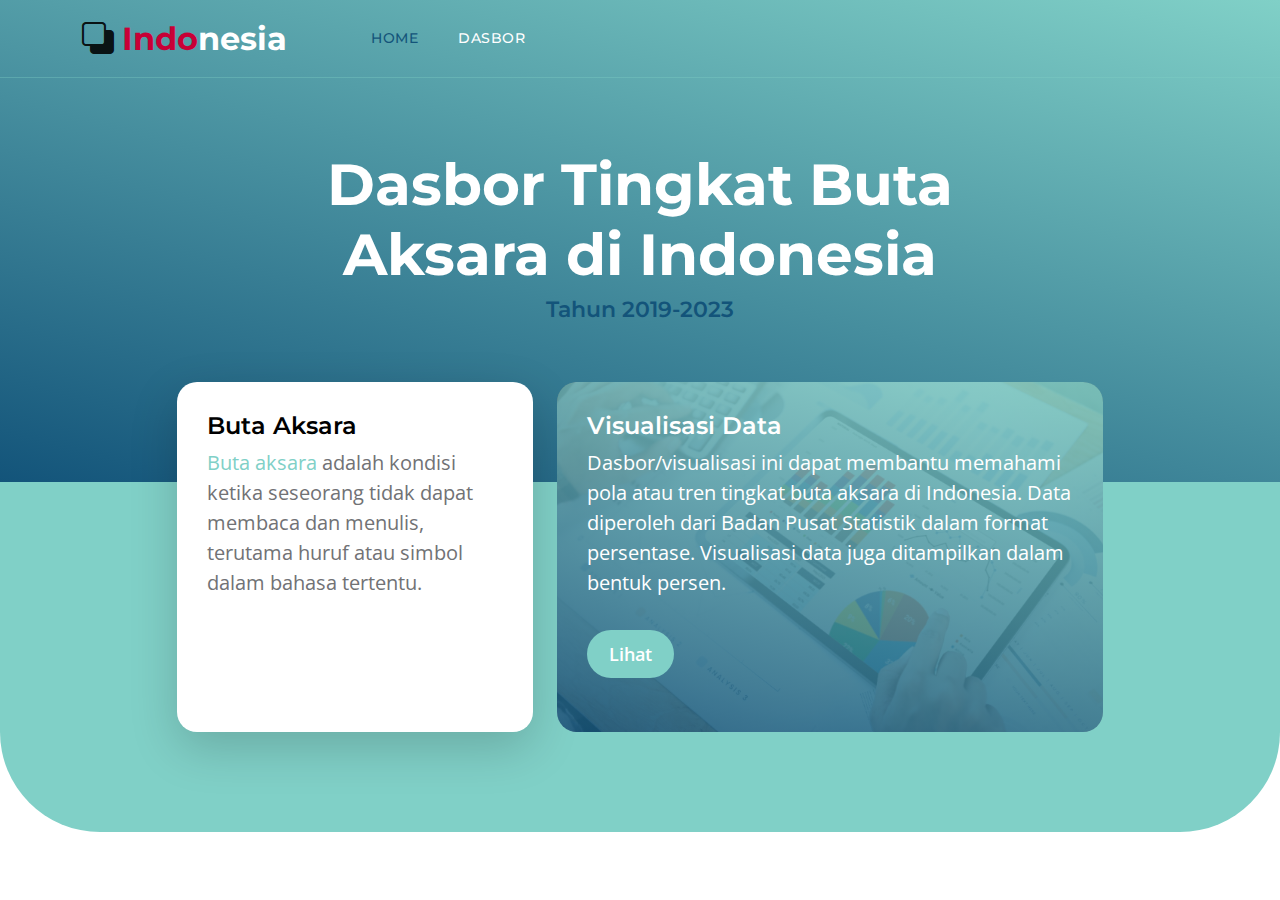
==== index.html @ b2d3dbe2 "first commit" ====
<!doctype html>
<html lang="en">
    <head>
        <meta charset="utf-8">
        <meta name="viewport" content="width=device-width, initial-scale=1">

        <meta name="description" content="">
        <meta name="author" content="">

        <title>Tingkat Buta Aksara di Indonesia</title>

        <!-- CSS FILES -->        
        <link rel="preconnect" href="https://fonts.googleapis.com">
        
        <link rel="preconnect" href="https://fonts.gstatic.com" crossorigin>

        <link href="https://fonts.googleapis.com/css2?family=Montserrat:wght@500;600;700&family=Open+Sans&display=swap" rel="stylesheet">
                        
        <link href="css/bootstrap.min.css" rel="stylesheet">

        <link href="css/bootstrap-icons.css" rel="stylesheet">

        <link href="css/templatemo-topic-listing.css" rel="stylesheet">      
        
<!--

TemplateMo 590 topic listing

https://templatemo.com/tm-590-topic-listing

-->
    </head>
    
    <body id="top">

        <main>

       <nav class="navbar navbar-expand-lg">
        <div class="container">
            <a class="navbar-brand">
                <i class="bi-back"></i>
                <span style="color: #C80036">Indo</span><span style="color: white">nesia</span>
            </a>

            

           
    
                    <div class="collapse navbar-collapse" id="navbarNav">
                        <ul class="navbar-nav ms-lg-5 me-lg-auto">
                            <li class="nav-item">
                                <a class="nav-link click-scroll" href="index.html">Home</a>
                            </li>

                            <li class="nav-item">
                                <a class="nav-link click-scroll" href="dasbor.html">Dasbor</a>
                            </li>
    
                           
                        
                    </div>
                </div>
            </nav> 
            

            <section class="hero-section d-flex justify-content-center align-items-center" id="section_1">
                <div class="container">
                    <div class="row">

                        <div class="col-lg-8 col-12 mx-auto">
                            <h1 class="text-white text-center">Dasbor Tingkat Buta Aksara di Indonesia</h1>

                            <h6 class="text-center">Tahun 2019-2023</h6>

                        </div>

                    </div>
                </div>
            </section>


            <section class="featured-section">
                <div class="container">
                    <div class="row justify-content-center">

                        <div class="col-lg-4 col-12 mb-4 mb-lg-0">
                            <div class="custom-block bg-white shadow-lg">
                                    <div class="d-flex">
                                        <div>
                                            <h5 class="mb-2">Buta Aksara</h5>

                                            <p class="mb-0 "><span style="color : #80d0c7">Buta aksara</span> adalah kondisi ketika seseorang tidak dapat membaca dan menulis, terutama huruf atau simbol dalam bahasa tertentu.</p>
                                        </div>

                                
                                    </div>

                                   
                                </a>
                            </div>
                        </div>

                        <div class="col-lg-6 col-12">
                            <div class="custom-block custom-block-overlay">
                                <div class="d-flex flex-column h-100">
                                  <img src="images/businesswoman-using-tablet-analysis.jpg" class="custom-block-image img-fluid" alt="">

                                    <div class="custom-block-overlay-text d-flex">
                                        <div>
                                            <h5 class="text-white mb-2">Visualisasi Data</h5>

                                            <p class="text-white">Dasbor/visualisasi ini dapat membantu memahami pola atau tren tingkat buta aksara di Indonesia. Data diperoleh dari Badan Pusat Statistik dalam format persentase. Visualisasi data juga ditampilkan dalam bentuk persen.</p>
                                    
                                            <a href="dasbor.html" class="btn custom-btn mt-2 mt-lg-3">Lihat</a>

                                            

                                        </div>

                                        
                                    </div>

                                    <div class="section-overlay"></div>
                                </div>
                            </div>
                        </div>

                    </div>
                </div>
            </section>

        </main>
    

        <!-- JAVASCRIPT FILES -->
        <script src="js/jquery.min.js"></script>
        <script src="js/bootstrap.bundle.min.js"></script>
        <script src="js/jquery.sticky.js"></script>
        <script src="js/click-scroll.js"></script>
        <script src="js/custom.js"></script>

    </body>
</html>
---- css/templatemo-topic-listing.css ----
/*

TemplateMo 590 topic listing

https://templatemo.com/tm-590-topic-listing

*/

/*---------------------------------------
  CUSTOM PROPERTIES ( VARIABLES )             
-----------------------------------------*/
:root {
  --white-color:                  #ffffff;
  --primary-color:                #13547a;
  --secondary-color:              #80d0c7;
  --section-bg-color:             #f0f8ff;
  --custom-btn-bg-color:          #80d0c7;
  --custom-btn-bg-hover-color:    #13547a;
  --dark-color:                   #000000;
  --p-color:                      #717275;
  --border-color:                 #7fffd4;
  --link-hover-color:             #13547a;

  --body-font-family:             'Open Sans', sans-serif;
  --title-font-family:            'Montserrat', sans-serif;

  --h1-font-size:                 58px;
  --h2-font-size:                 46px;
  --h3-font-size:                 32px;
  --h4-font-size:                 28px;
  --h5-font-size:                 24px;
  --h6-font-size:                 22px;
  --p-font-size:                  20px;
  --menu-font-size:               14px;
  --btn-font-size:                18px;
  --copyright-font-size:          16px;

  --border-radius-large:          100px;
  --border-radius-medium:         20px;
  --border-radius-small:          10px;

  --font-weight-normal:           400;
  --font-weight-medium:           500;
  --font-weight-semibold:         600;
  --font-weight-bold:             700;
}

body {
  background-color: var(--white-color);
  font-family: var(--body-font-family); 
}


/*---------------------------------------
  TYPOGRAPHY               
-----------------------------------------*/

h2,
h3,
h4,
h5,
h6 {
  color: var(--dark-color);
}

h1,
h2,
h3,
h4,
h5,
h6 {
  font-family: var(--title-font-family); 
  font-weight: var(--font-weight-semibold);
}

h1 {
  font-size: var(--h1-font-size);
  font-weight: var(--font-weight-bold);
}

h2 {
  font-size: var(--h2-font-size);
  font-weight: var(--font-weight-bold);
}

h3 {
  font-size: var(--h3-font-size);
}

h4 {
  font-size: var(--h4-font-size);
}

h5 {
  font-size: var(--h5-font-size);
}

h6 {
  color: var(--primary-color);
  font-size: var(--h6-font-size);
}

p {
  color: var(--p-color);
  font-size: var(--p-font-size);
  font-weight: var(--font-weight-normal);
}

ul li {
  color: var(--p-color);
  font-size: var(--p-font-size);
  font-weight: var(--font-weight-normal);
}

a, 
button {
  touch-action: manipulation;
  transition: all 0.3s;
}

a {
  display: inline-block;
  color: var(--primary-color);
  text-decoration: none;
}

a:hover {
  color: var(--link-hover-color);
}

b,
strong {
  font-weight: var(--font-weight-bold);
}


/*---------------------------------------
  SECTION               
-----------------------------------------*/
.section-padding {
  padding-top: 100px;
  padding-bottom: 100px;
}

.section-bg {
  background-color: var(--section-bg-color);
}

.section-overlay {
  background-image: linear-gradient(15deg, #13547a 0%, #80d0c7 100%);
  position: absolute;
  top: 0;
  left: 0;
  pointer-events: none;
  width: 100%;
  height: 100%;
  opacity: 0.85;
}

.section-overlay + .container {
  position: relative;
}

.tab-content {
  background-color: var(--white-color);
  border-radius: var(--border-radius-medium);
}

.nav-tabs {
  border-bottom: 1px solid #ecf3f2;
  margin-bottom: 40px;
  justify-content: center;
}

.nav-tabs .nav-link {
  border-radius: 0;
  border-top: 0;
  border-right: 0;
  border-left: 0;
  color: var(--p-color);
  font-family: var(--title-font-family);
  font-size: var(--btn-font-size);
  font-weight: var(--font-weight-medium);
  padding: 15px 25px;
  transition: all 0.3s;
}

.nav-tabs .nav-link:first-child {
  margin-right: 20px;
}

.nav-tabs .nav-item.show .nav-link, 
.nav-tabs .nav-link.active,
.nav-tabs .nav-link:focus, 
.nav-tabs .nav-link:hover {
  border-bottom-color: var(--primary-color);
  color: var(--primary-color);
}


/*---------------------------------------
  CUSTOM ICON COLOR               
-----------------------------------------*/
.custom-icon {
  color: var(--secondary-color);
}


/*---------------------------------------
  CUSTOM BUTTON               
-----------------------------------------*/
.custom-btn {
  background: var(--custom-btn-bg-color);
  border: 2px solid transparent;
  border-radius: var(--border-radius-large);
  color: var(--white-color);
  font-size: var(--btn-font-size);
  font-weight: var(--font-weight-semibold);
  line-height: normal;
  transition: all 0.3s;
  padding: 10px 20px;
}

.custom-btn:hover {
  background: var(--custom-btn-bg-hover-color);
  color: var(--white-color);
}

.custom-border-btn {
  background: transparent;
  border: 2px solid var(--custom-btn-bg-color);
  color: var(--custom-btn-bg-color);
}

.custom-border-btn:hover {
  background: var(--custom-btn-bg-color);
  border-color: transparent;
  color: var(--white-color);
}

.custom-btn-bg-white {
  border-color: var(--white-color);
  color: var(--white-color);
}


/*---------------------------------------
  SITE HEADER              
-----------------------------------------*/
.site-header {
  background-image: linear-gradient(15deg, #13547a 0%, #80d0c7 100%);
  padding-top: 150px;
  padding-bottom: 80px;
}

.site-header .container {
  height: 100%;
}

.breadcrumb-item+.breadcrumb-item::before,
.breadcrumb-item a:hover,
.breadcrumb-item.active {
  color: var(--white-color);
}

.site-header .custom-icon {
  color: var(--white-color);
  font-size: var(--h4-font-size);
}

.site-header .custom-icon:hover {
  color: var(--secondary-color);
}


/*---------------------------------------
  NAVIGATION              
-----------------------------------------*/
.sticky-wrapper {
  position: absolute;
  top: 0;
  right: 0;
  left: 0;
}

.sticky-wrapper.is-sticky .navbar {
  background-color: var(--secondary-color);
}

.navbar {
  background: transparent;
  border-bottom: 1px solid rgba(128, 208, 199, 0.35);
  z-index: 9;
}

.navbar-brand,
.navbar-brand:hover {
  font-size: var(--h3-font-size);
  font-weight: var(--font-weight-bold);
  display: block;
}

.navbar-brand span {
  font-family: var(--title-font-family);
}

.navbar-expand-lg .navbar-nav .nav-link {
  border-radius: var(--border-radius-large);
  margin: 10px;
  padding: 10px;
}

.navbar-nav .nav-link {
  display: inline-block;
  color: var(--white-color);
  font-family: var(--title-font-family); 
  font-size: var(--menu-font-size);
  font-weight: var(--font-weight-medium);
  text-transform: uppercase;
  letter-spacing: 0.5px;
  position: relative;
  padding-top: 15px;
  padding-bottom: 15px;
}

.navbar-nav .nav-link.active, 
.navbar-nav .nav-link:hover {
  color: var(--primary-color);
}

.navbar .dropdown-menu {
  background: var(--white-color);
  box-shadow: 0 1rem 3rem rgba(0,0,0,.175);
  border: 0;
  display: inherit;
  opacity: 0;
  min-width: 9rem;
  margin-top: 20px;
  padding: 13px 0 10px 0;
  transition: all 0.3s;
  pointer-events: none;
}

.navbar .dropdown-menu::before {
  content: "";
  width: 0;
  height: 0;
  border-left: 20px solid transparent;
  border-right: 20px solid transparent;
  border-bottom: 15px solid var(--white-color);
  position: absolute;
  top: -10px;
  left: 10px;
}

.navbar .dropdown-item {
  display: inline-block;
  color: var(--p-bg-color);
  font-family: var(--title-font-family); 
  font-size: var(--menu-font-size);
  font-weight: var(--font-weight-medium);
  text-transform: uppercase;
  letter-spacing: 0.5px;
  position: relative;
}

.navbar .dropdown-item.active, 
.navbar .dropdown-item:active,
.navbar .dropdown-item:focus, 
.navbar .dropdown-item:hover {
  background: transparent;
  color: var(--primary-color);
}

.navbar .dropdown-toggle::after {
  content: "\f282";
  display: inline-block;
  font-family: bootstrap-icons !important;
  font-size: var(--copyright-font-size);
  font-style: normal;
  font-weight: normal !important;
  font-variant: normal;
  text-transform: none;
  line-height: 1;
  vertical-align: -.125em;
  -webkit-font-smoothing: antialiased;
  -moz-osx-font-smoothing: grayscale;
  position: relative;
  left: 2px;
  border: 0;
}

@media screen and (min-width: 992px) {
  .navbar .dropdown:hover .dropdown-menu {
    opacity: 1;
    margin-top: 0;
    pointer-events: auto;
  }
}

.navbar-icon {
  background: var(--white-color);
  border-radius: var(--border-radius-large);
  display: inline-block;
  font-size: var(--h5-font-size);
  width: 40px;
  height: 40px;
  line-height: 40px;
  text-align: center;
  transition: all 0.3s ease;
}

.navbar-icon:hover {
  background: var(--primary-color);
  color: var(--white-color);
}

.navbar-toggler {
  border: 0;
  padding: 0;
  cursor: pointer;
  margin: 0;
  width: 30px;
  height: 35px;
  outline: none;
}

.navbar-toggler:focus {
  outline: none;
  box-shadow: none;
}

.navbar-toggler[aria-expanded="true"] .navbar-toggler-icon {
  background: transparent;
}

.navbar-toggler[aria-expanded="true"] .navbar-toggler-icon:before,
.navbar-toggler[aria-expanded="true"] .navbar-toggler-icon:after {
  transition: top 300ms 50ms ease, -webkit-transform 300ms 350ms ease;
  transition: top 300ms 50ms ease, transform 300ms 350ms ease;
  transition: top 300ms 50ms ease, transform 300ms 350ms ease, -webkit-transform 300ms 350ms ease;
  top: 0;
}

.navbar-toggler[aria-expanded="true"] .navbar-toggler-icon:before {
  transform: rotate(45deg);
}

.navbar-toggler[aria-expanded="true"] .navbar-toggler-icon:after {
  transform: rotate(-45deg);
}

.navbar-toggler .navbar-toggler-icon {
  background: var(--white-color);
  transition: background 10ms 300ms ease;
  display: block;
  width: 30px;
  height: 2px;
  position: relative;
}

.navbar-toggler .navbar-toggler-icon:before,
.navbar-toggler .navbar-toggler-icon:after {
  transition: top 300ms 350ms ease, -webkit-transform 300ms 50ms ease;
  transition: top 300ms 350ms ease, transform 300ms 50ms ease;
  transition: top 300ms 350ms ease, transform 300ms 50ms ease, -webkit-transform 300ms 50ms ease;
  position: absolute;
  right: 0;
  left: 0;
  background: var(--white-color);
  width: 30px;
  height: 2px;
  content: '';
}

.navbar-toggler .navbar-toggler-icon::before {
  top: -8px;
}

.navbar-toggler .navbar-toggler-icon::after {
  top: 8px;
}


/*---------------------------------------
  HERO        
-----------------------------------------*/
.hero-section {
  background-image: linear-gradient(15deg, #13547a 0%, #80d0c7 100%);
  position: relative;
  overflow: hidden;
  padding-top: 150px;
  padding-bottom: 150px;
}

.hero-section .input-group {
  background-color: var(--white-color);
  border-radius: var(--border-radius-large);
  padding: 10px 15px;
}

.hero-section .input-group-text {
  background-color: transparent;
  border: 0;
}

.hero-section input[type="search"] {
  border: 0;
  box-shadow: none;
  margin-bottom: 0;
  padding-left: 0;
}

.hero-section button[type="submit"] {
  background-color: var(--primary-color);
  border: 0;
  border-radius: var(--border-radius-large) !important;
  color: var(--white-color);
  max-width: 150px;
}


/*---------------------------------------
  TOPICS              
-----------------------------------------*/
.featured-section {
  background-color: var(--secondary-color);
  border-radius: 0 0 100px 100px;
  padding-bottom: 100px;
}

.featured-section .row {
  position: relative;
  bottom: 100px;
  margin-bottom: -100px;
}

.custom-block {
  border-radius: var(--border-radius-medium);
  position: relative;
  overflow: hidden;
  padding: 30px;
  transition: all 0.3s ease;
  height: 100%;
}

.custom-block:hover {
  background-color: var(--secondary-color);
  transform: translateY(-3px);
}

.custom-block > a {
  width: 100%;
}

.custom-block-image {
  display: block;
  width: 100%;
  height: 200px;
  object-fit: cover;
  margin-top: 35px;
}

.custom-block .rounded-pill {
  border-radius: 5px !important;
  display: flex;
  justify-content: center;
  text-align: center;
  width: 30px;
  height: 30px;
  line-height: 20px;
}

.custom-block-overlay {
  height: 100%;
  min-height: 350px;
  padding: 0;
}

.custom-block-overlay > a {
  height: 100%;
}

.custom-block-overlay .custom-block-image {
  border-radius: var(--border-radius-medium);
  display: block;
  height: 100%;
  margin-top: 0;
}

.custom-block-overlay-text {
  position: absolute;
  z-index: 2;
  top: 0;
  right: 0;
  left: 0;
  padding: 30px;
}

.social-share {
  position: absolute;
  bottom: 0;
  right: 0;
  left: 0;
  z-index: 2;
  padding: 20px 35px;
}

.social-share .bi-bookmark {
  color: var(--white-color);
  font-size: var(--h5-font-size);
}

.social-share .bi-bookmark:hover {
  color: var(--secondary-color);
}

.bg-design {
  background-color: #00B0FF;
}

.bg-graphic {
  background-color: #00BFA6;
}

.bg-advertising {
  background-color: #F50057;
}

.bg-finance {
  background-color: #536DFE;
}

.bg-music {
  background-color: #F9A826;
}

.bg-education {
  background-color: #00BFA6;
}


/*---------------------------------------
  TOPICS               
-----------------------------------------*/
.topics-detail-block {
  border-radius: var(--border-radius-medium);
  position: relative;
  overflow: hidden;
}

.topics-detail-block-image {
  display: block;
  border-radius: var(--border-radius-medium);
}

blockquote {
  background-color: var(--section-bg-color);
  border-radius: var(--border-radius-small);
  font-family: var(--title-font-family);
  font-size: var(--h4-font-size);
  font-weight: var(--font-weight-bold);
  display: inline-block;
  text-align: center;
  margin: 30px;
  padding: 40px;
}

.topics-listing-page .site-header {
  padding-bottom: 65px;
}

.custom-block-topics-listing-info {
  margin: 30px 20px 20px 30px;
}

.custom-block-topics-listing {
  height: inherit;
}

.custom-block-topics-listing .custom-block-image {
  width: 200px;
}


/*---------------------------------------
  PAGINATION              
-----------------------------------------*/
.pagination {
  margin-top: 40px;
}

.page-link {
  border: 0;
  border-radius: var(--border-radius-small);
  color: var(--p-color);
  font-family: var(--title-font-family);
  margin: 0 5px;
  padding: 10px 20px;
}

.page-link:hover,
.page-item:first-child .page-link:hover,
.page-item:last-child .page-link:hover {
  background-color: var(--secondary-color);
  color: var(--white-color);
}

.page-item:first-child .page-link {
  margin-right: 10px;
}

.page-item:first-child .page-link,
.page-item:last-child .page-link {
  background-color: var(--section-bg-color);
  border-radius: var(--border-radius-small);
}

.active>.page-link, .page-link.active {
  background-color: var(--secondary-color);
  border-color: var(--secondary-color);
}


/*---------------------------------------
  TIMELINE              
-----------------------------------------*/
.timeline-section {
  background-image: url('../images/colleagues-working-cozy-office-medium-shot.jpg');
  background-repeat: no-repeat;
  background-position: center;
  background-size: cover;
  position: relative;
}

.timeline-container .vertical-scrollable-timeline {
  list-style-type: none;
  position: relative;
  padding-left: 0;
}

.timeline-container .vertical-scrollable-timeline .list-progress {
  width: 8px;
  height: 87%;
  background-color: var(--primary-color);
  position: absolute;
  left: 52px;
  top: 0;
  overflow: hidden;
}

.timeline-container .vertical-scrollable-timeline .list-progress .inner {
  position: absolute;
  right: 0;
  bottom: 0;
  height: 100%;
  background-color: var(--secondary-color);
  width: 100%;
}

.timeline-container .vertical-scrollable-timeline li {
  position: relative;
  padding: 20px 0px 65px 145px;
}

.timeline-container .vertical-scrollable-timeline li:last-child {
  padding-bottom: 0;
}

.timeline-container .vertical-scrollable-timeline li p {
  line-height: 40px;
}

.timeline-container .vertical-scrollable-timeline li p:last-child {
  margin-bottom: 0;
}

.timeline-container .vertical-scrollable-timeline li .icon-holder {
  position: absolute;
  left: 0;
  top: 0;
  width: 104px;
  height: 104px;
  display: flex;
  justify-content: center;
  align-items: center;
  background-color: var(--secondary-color);
  border-radius: 50%;
  z-index: 1;
  transition: 0.4s all;
}

.timeline-container .vertical-scrollable-timeline li .icon-holder::before {
  content: "";
  width: 80px;
  height: 80px;
  border: 4px solid #fff;
  position: absolute;
  background-color: var(--secondary-color);
  border-radius: 50%;
  z-index: -1;
  transition: 0.4s all;
}

.timeline-container .vertical-scrollable-timeline li .icon-holder i {
  font-size: 25px;
  color: var(--white-color);
}

.timeline-container .vertical-scrollable-timeline li::before {
  content: "";
  position: absolute;
  height: 100%;
  width: 8px;
  background-color: transparent;
  left: 52px;
  z-index: 0;
}

.timeline-container .vertical-scrollable-timeline li.active .icon-holder {
  background-color: var(--primary-color);
}

.timeline-container .vertical-scrollable-timeline li.active .icon-holder::before {
  background-color: var(--primary-color);
}


/*---------------------------------------
  FAQs              
-----------------------------------------*/
.faq-section .accordion-item {
  border: 0;
}

.faq-section .accordion-button {
  font-size: var(--h6-font-size);
  font-weight: var(--font-weight-semibold);
}

.faq-section .accordion-item:first-of-type .accordion-button {
  border-radius: var(--border-radius-large);
}

.faq-section .accordion-button:not(.collapsed) {
  border-radius: var(--border-radius-large);
  box-shadow: none;
  color: var(--primary-color);
}

.faq-section .accordion-body {
  color: var(--p-color);
  font-size: var(--btn-font-size);
  line-height: 40px;
}

/*---------------------------------------
  NEWSLETTER               
-----------------------------------------*/
.newsletter-image {
  border-radius: var(--border-radius-medium);
}


/*---------------------------------------
  CONTACT               
-----------------------------------------*/
.google-map {
  border-radius: var(--border-radius-medium);
}

.contact-form .form-floating>textarea {
  border-radius: var(--border-radius-medium);
  height: 150px;
}


/*---------------------------------------
  SUBSCRIBE FORM               
-----------------------------------------*/
.subscribe-form-wrap {
  padding: 50px;
}

.subscribe-form {
  width: 95%;
}


/*---------------------------------------
  CUSTOM FORM               
-----------------------------------------*/
.custom-form .form-control {
  border-radius: var(--border-radius-large);
  color: var(--p-color);
  margin-bottom: 24px;
  padding-top: 13px;
  padding-bottom: 13px;
  padding-left: 20px;
  outline: none;
}

.form-floating>label {
  padding-left: 20px;
}

.custom-form button[type="submit"] {
  background: var(--custom-btn-bg-color);
  border: none;
  border-radius: var(--border-radius-large);
  color: var(--white-color);
  font-family: var(--title-font-family);
  font-size: var(--p-font-size);
  font-weight: var(--font-weight-semibold);
  transition: all 0.3s;
  margin-bottom: 0;
}

.custom-form button[type="submit"]:hover,
.custom-form button[type="submit"]:focus {
  background: var(--custom-btn-bg-hover-color);
  border-color: transparent;
}


/*---------------------------------------
  SITE FOOTER              
-----------------------------------------*/
.site-footer {
  border-bottom: 10px solid var(--secondary-color);
  position: relative;
}

.site-footer::after {
  content: "";
  position: absolute;
  bottom: 0;
  right: 0;
  width: 0;
  height: 0;
  border-style: solid;
  border-width: 0 0 200px 200px;
  border-color: transparent transparent var(--secondary-color) transparent;
  pointer-events: none;
}

.site-footer-title {
  color: var(--primary-color); 
}

.site-footer .dropdown-menu {
  padding: 0;
}

.site-footer .dropdown-item {
  color: var(--p-color);
  font-size: var(--menu-font-size);
  font-weight: var(--font-weight-medium);
  padding: 4px 18px;
}

.site-footer .dropdown-item:hover {
  background-color: transparent;
  color: var(--primary-color);
}

.site-footer .dropdown-menu li:first-child .dropdown-item {
  padding-top: 10px;
}

.site-footer .dropdown-menu li:last-child .dropdown-item {
  padding-bottom: 12px;
}

.site-footer .dropdown-toggle {
  background-color: var(--secondary-color);
  border-color: var(--white-color);
}

.site-footer .dropdown-toggle:hover {
  background-color: var(--primary-color);
  border-color: transparent;
}

.site-footer-links {
  padding-left: 0;
}

.site-footer-link-item {
  display: block;
  list-style: none;
  line-height: normal;
}

.site-footer-link {
  color: var(--secondary-color);
  font-size: var(--copyright-font-size);
  font-weight: var(--font-weight-medium);
  line-height: normal;
}

.copyright-text {
  font-size: var(--copyright-font-size);
}


/*---------------------------------------
  SOCIAL ICON               
-----------------------------------------*/
.social-icon {
  margin: 0;
  padding: 0;
}

.social-icon-item {
  list-style: none;
  display: inline-block;
  vertical-align: top;
}

.social-icon-link {
  background: var(--secondary-color);
  border-radius: var(--border-radius-large);
  color: var(--white-color);
  font-size: var(--copyright-font-size);
  display: block;
  margin-right: 10px;
  text-align: center;
  width: 35px;
  height: 35px;
  line-height: 36px;
  transition: background 0.2s, color 0.2s;
}

.social-icon-link:hover {
  background: var(--primary-color);
  color: var(--white-color);
}


/*---------------------------------------
  RESPONSIVE STYLES               
-----------------------------------------*/
@media screen and (max-width: 991px) {
  h1 {
    font-size: 48px;
  }

  h2 {
    font-size: 36px;
  }

  h3 {
    font-size: 32px;
  }

  h4 {
    font-size: 28px;
  }

  h5 {
    font-size: 20px;
  }

  h6 {
    font-size: 18px;
  }

  .section-padding {
    padding-top: 50px;
    padding-bottom: 50px;
  }
  
  .navbar {
    background-color: var(--secondary-color);
  }

  .navbar-nav .dropdown-menu {
    position: relative;
    left: 10px;
    opacity: 1;
    pointer-events: auto;
    max-width: 155px;
    margin-top: 10px;
    margin-bottom: 15px;
  }

  .navbar-expand-lg .navbar-nav {
    padding-bottom: 20px;
  }

  .navbar-expand-lg .navbar-nav .nav-link {
    padding: 0;
  }

  .nav-tabs .nav-link:first-child {
    margin-right: 5px;
  }

  .nav-tabs .nav-link {
    font-size: var(--copyright-font-size);
    padding: 10px;
  }

  .featured-section {
    border-radius: 0 0 80px 80px;
    padding-bottom: 50px;
  }

  .custom-block-topics-listing .custom-block-image {
    width: auto;
  }

  .custom-block-topics-listing > .d-flex,
  .custom-block-topics-listing-info,
  .custom-block-topics-listing a {
    flex-direction: column;
  }

  .timeline-container .vertical-scrollable-timeline .list-progress {
    height: 75%;
  }

  .timeline-container .vertical-scrollable-timeline li {
    padding-left: 135px;
  }

  .subscribe-form-wrap {
    padding-top: 30px;
    padding-bottom: 0;
  }
}

@media screen and (max-width: 480px) {
  h1 {
    font-size: 36px;
  }

  h2 {
    font-size: 28px;
  }

  h3 {
    font-size: 26px;
  }

  h4 {
    font-size: 22px;
  }

  h5 {
    font-size: 20px;
  }
}
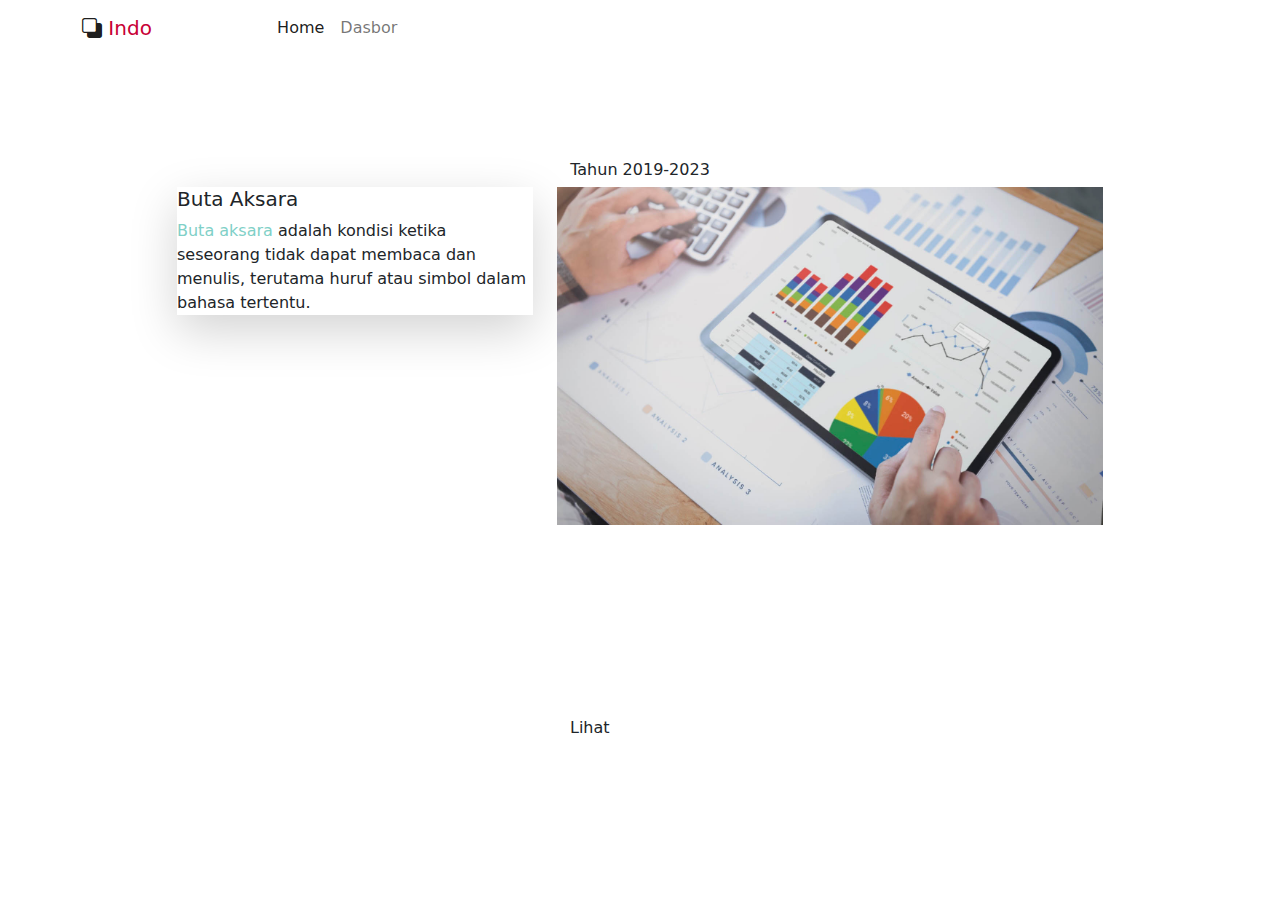
==== commit 76f91c6e: "Add files via upload" ====
--- a/index.html
+++ b/index.html
@@ -1,143 +1,132 @@
-<!doctype html>
-<html lang="en">
-    <head>
-        <meta charset="utf-8">
-        <meta name="viewport" content="width=device-width, initial-scale=1">
-
-        <meta name="description" content="">
-        <meta name="author" content="">
-
-        <title>Tingkat Buta Aksara di Indonesia</title>
-
-        <!-- CSS FILES -->        
-        <link rel="preconnect" href="https://fonts.googleapis.com">
-        
-        <link rel="preconnect" href="https://fonts.gstatic.com" crossorigin>
-
-        <link href="https://fonts.googleapis.com/css2?family=Montserrat:wght@500;600;700&family=Open+Sans&display=swap" rel="stylesheet">
-                        
-        <link href="css/bootstrap.min.css" rel="stylesheet">
-
-        <link href="css/bootstrap-icons.css" rel="stylesheet">
-
-        <link href="css/templatemo-topic-listing.css" rel="stylesheet">      
-        
-<!--
-
-TemplateMo 590 topic listing
-
-https://templatemo.com/tm-590-topic-listing
-
--->
-    </head>
-    
-    <body id="top">
-
-        <main>
-
-       <nav class="navbar navbar-expand-lg">
-        <div class="container">
-            <a class="navbar-brand">
-                <i class="bi-back"></i>
-                <span style="color: #C80036">Indo</span><span style="color: white">nesia</span>
-            </a>
-
-            
-
-           
-    
-                    <div class="collapse navbar-collapse" id="navbarNav">
-                        <ul class="navbar-nav ms-lg-5 me-lg-auto">
-                            <li class="nav-item">
-                                <a class="nav-link click-scroll" href="index.html">Home</a>
-                            </li>
-
-                            <li class="nav-item">
-                                <a class="nav-link click-scroll" href="dasbor.html">Dasbor</a>
-                            </li>
-    
-                           
-                        
-                    </div>
-                </div>
-            </nav> 
-            
-
-            <section class="hero-section d-flex justify-content-center align-items-center" id="section_1">
-                <div class="container">
-                    <div class="row">
-
-                        <div class="col-lg-8 col-12 mx-auto">
-                            <h1 class="text-white text-center">Dasbor Tingkat Buta Aksara di Indonesia</h1>
-
-                            <h6 class="text-center">Tahun 2019-2023</h6>
-
-                        </div>
-
-                    </div>
-                </div>
-            </section>
-
-
-            <section class="featured-section">
-                <div class="container">
-                    <div class="row justify-content-center">
-
-                        <div class="col-lg-4 col-12 mb-4 mb-lg-0">
-                            <div class="custom-block bg-white shadow-lg">
-                                    <div class="d-flex">
-                                        <div>
-                                            <h5 class="mb-2">Buta Aksara</h5>
-
-                                            <p class="mb-0 "><span style="color : #80d0c7">Buta aksara</span> adalah kondisi ketika seseorang tidak dapat membaca dan menulis, terutama huruf atau simbol dalam bahasa tertentu.</p>
-                                        </div>
-
-                                
-                                    </div>
-
-                                   
-                                </a>
-                            </div>
-                        </div>
-
-                        <div class="col-lg-6 col-12">
-                            <div class="custom-block custom-block-overlay">
-                                <div class="d-flex flex-column h-100">
-                                  <img src="images/businesswoman-using-tablet-analysis.jpg" class="custom-block-image img-fluid" alt="">
-
-                                    <div class="custom-block-overlay-text d-flex">
-                                        <div>
-                                            <h5 class="text-white mb-2">Visualisasi Data</h5>
-
-                                            <p class="text-white">Dasbor/visualisasi ini dapat membantu memahami pola atau tren tingkat buta aksara di Indonesia. Data diperoleh dari Badan Pusat Statistik dalam format persentase. Visualisasi data juga ditampilkan dalam bentuk persen.</p>
-                                    
-                                            <a href="dasbor.html" class="btn custom-btn mt-2 mt-lg-3">Lihat</a>
-
-                                            
-
-                                        </div>
-
-                                        
-                                    </div>
-
-                                    <div class="section-overlay"></div>
-                                </div>
-                            </div>
-                        </div>
-
-                    </div>
-                </div>
-            </section>
-
-        </main>
-    
-
-        <!-- JAVASCRIPT FILES -->
-        <script src="js/jquery.min.js"></script>
-        <script src="js/bootstrap.bundle.min.js"></script>
-        <script src="js/jquery.sticky.js"></script>
-        <script src="js/click-scroll.js"></script>
-        <script src="js/custom.js"></script>
-
-    </body>
-</html>
+<!doctype html>
+<html lang="en">
+    <head>
+        <meta charset="utf-8">
+        <meta name="viewport" content="width=device-width, initial-scale=1">
+
+        <meta name="description" content="">
+        <meta name="author" content="">
+
+        <title>Tingkat Buta Aksara di Indonesia</title>
+
+        <!-- CSS FILES -->        
+        <link rel="preconnect" href="https://fonts.googleapis.com">
+        
+        <link rel="preconnect" href="https://fonts.gstatic.com" crossorigin>
+
+        <link href="https://fonts.googleapis.com/css2?family=Montserrat:wght@500;600;700&family=Open+Sans&display=swap" rel="stylesheet">
+                        
+        <link href="css/bootstrap.min.css" rel="stylesheet">
+
+        <link href="css/bootstrap-icons.css" rel="stylesheet">
+
+        <link href="css/IndexUtama.css" rel="stylesheet">      
+        
+    </head>
+    
+    <body id="top">
+
+        <main>
+
+       <nav class="navbar navbar-expand-lg">
+        <div class="container">
+            <a class="navbar-brand">
+                <i class="bi-back"></i>
+                <span style="color: #C80036">Indo</span><span style="color: white">nesia</span>
+            </a>
+    
+                    <div class="collapse navbar-collapse" id="navbarNav">
+                        <ul class="navbar-nav ms-lg-5 me-lg-auto">
+                            <li class="nav-item">
+                                <a class="nav-link click-scroll" href="index.html">Home</a>
+                            </li>
+
+                            <li class="nav-item">
+                                <a class="nav-link click-scroll" href="dasbor.html">Dasbor</a>
+                            </li>
+    
+                           
+                        
+                    </div>
+                </div>
+            </nav> 
+            
+
+            <section class="hero-section d-flex justify-content-center align-items-center" id="section_1">
+                <div class="container">
+                    <div class="row">
+
+                        <div class="col-lg-8 col-12 mx-auto">
+                            <h1 class="text-white text-center">Dasbor Tingkat Buta Aksara di Indonesia</h1>
+
+                            <h6 class="text-center">Tahun 2019-2023</h6>
+
+                        </div>
+
+                    </div>
+                </div>
+            </section>
+
+
+            <section class="featured-section">
+                <div class="container">
+                    <div class="row justify-content-center">
+
+                        <div class="col-lg-4 col-12 mb-4 mb-lg-0">
+                            <div class="custom-block bg-white shadow-lg">
+                                    <div class="d-flex">
+                                        <div>
+                                            <h5 class="mb-2">Buta Aksara</h5>
+
+                                            <p class="mb-0 "><span style="color : #80d0c7">Buta aksara</span> adalah kondisi ketika seseorang tidak dapat membaca dan menulis, terutama huruf atau simbol dalam bahasa tertentu.</p>
+                                        </div>
+
+                                
+                                    </div>
+
+                                   
+                                </a>
+                            </div>
+                        </div>
+
+                        <div class="col-lg-6 col-12">
+                            <div class="custom-block custom-block-overlay">
+                                <div class="d-flex flex-column h-100">
+                                  <img src="images/businesswoman-using-tablet-analysis.jpg" class="custom-block-image img-fluid" alt="">
+
+                                    <div class="custom-block-overlay-text d-flex">
+                                        <div>
+                                            <h5 class="text-white mb-2">Visualisasi Data</h5>
+
+                                            <p class="text-white">Dasbor/visualisasi ini dapat membantu memahami pola atau tren tingkat buta aksara di Indonesia. Data diperoleh dari Badan Pusat Statistik dalam format persentase dan ditampilkan dalam bentuk persen. Visualisasi ini dibuat berdasarkan kelompok umur 15+, 15-44, dan 45+.</p>
+                                    
+                                            <a href="dasbor.html" class="btn custom-btn mt-2 mt-lg-3">Lihat</a>
+
+                                            
+
+                                        </div>
+
+                                        
+                                    </div>
+
+                                    <div class="section-overlay"></div>
+                                </div>
+                            </div>
+                        </div>
+
+                    </div>
+                </div>
+            </section>
+
+        </main>
+    
+
+        <!-- JAVASCRIPT FILES -->
+        <script src="js/jquery.min.js"></script>
+        <script src="js/bootstrap.bundle.min.js"></script>
+        <script src="js/jquery.sticky.js"></script>
+        <script src="js/click-scroll.js"></script>
+        <script src="js/custom.js"></script>
+
+    </body>
+</html>
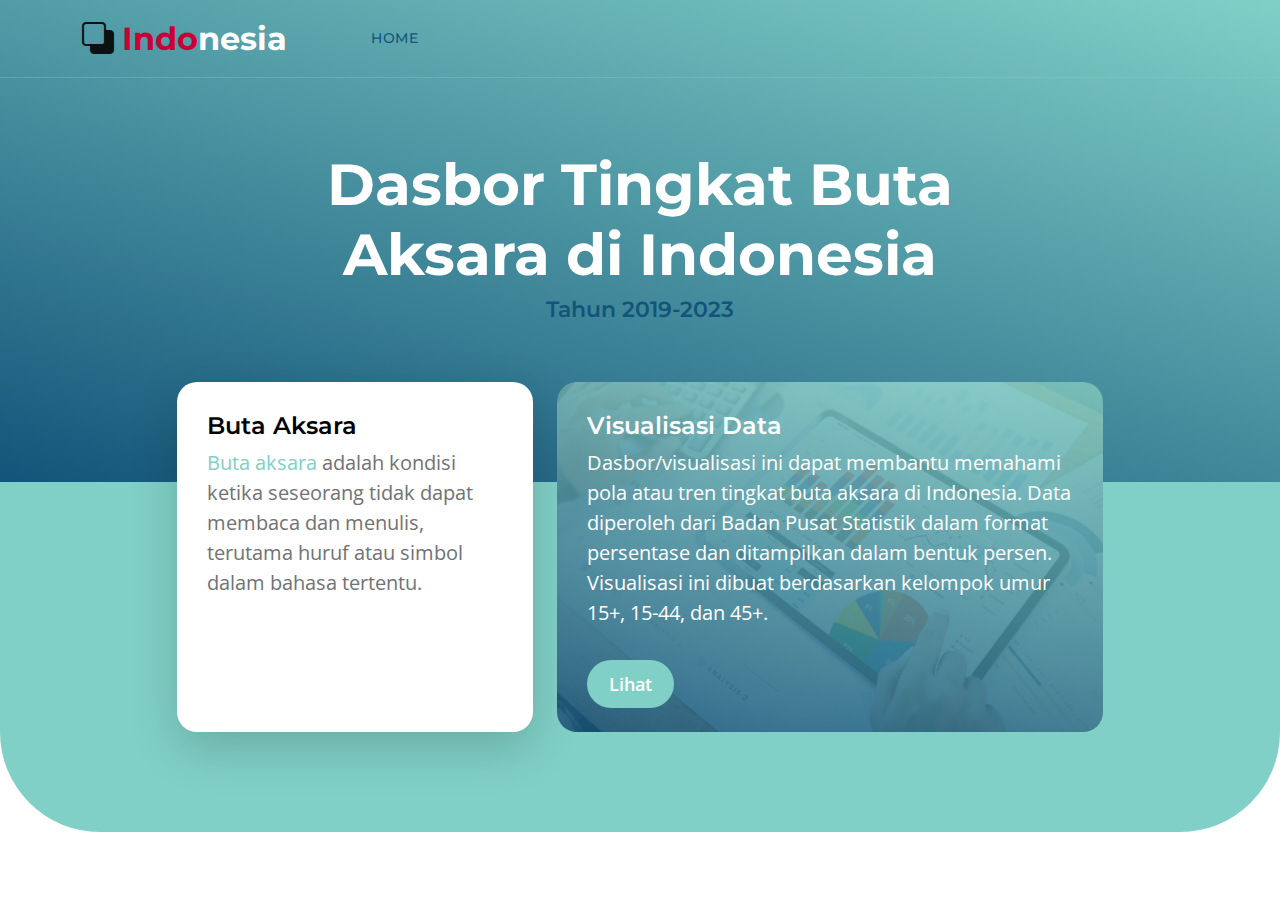
==== commit 0a61f860: "Add files via upload" ====
--- a/index.html
+++ b/index.html
@@ -39,13 +39,7 @@
                         <ul class="navbar-nav ms-lg-5 me-lg-auto">
                             <li class="nav-item">
                                 <a class="nav-link click-scroll" href="index.html">Home</a>
-                            </li>
-
-                            <li class="nav-item">
-                                <a class="nav-link click-scroll" href="dasbor.html">Dasbor</a>
-                            </li>
-    
-                           
+                            </li>    
                         
                     </div>
                 </div>
--- a/css/IndexUtama.css
+++ b/css/IndexUtama.css
@@ -0,0 +1,486 @@
+/*---------------------------------------
+  CUSTOM PROPERTIES ( VARIABLES )             
+-----------------------------------------*/
+:root {
+  --white-color:                  #ffffff;
+  --primary-color:                #13547a;
+  --secondary-color:              #80d0c7;
+  --section-bg-color:             #f0f8ff;
+  --custom-btn-bg-color:          #80d0c7;
+  --custom-btn-bg-hover-color:    #13547a;
+  --dark-color:                   #000000;
+  --p-color:                      #717275;
+  --border-color:                 #7fffd4;
+  --link-hover-color:             #13547a;
+
+  --body-font-family:             'Open Sans', sans-serif;
+  --title-font-family:            'Montserrat', sans-serif;
+
+  --h1-font-size:                 58px;
+  --h2-font-size:                 46px;
+  --h3-font-size:                 32px;
+  --h4-font-size:                 28px;
+  --h5-font-size:                 24px;
+  --h6-font-size:                 22px;
+  --p-font-size:                  20px;
+  --menu-font-size:               14px;
+  --btn-font-size:                18px;
+  --copyright-font-size:          16px;
+
+  --border-radius-large:          100px;
+  --border-radius-medium:         20px;
+  --border-radius-small:          10px;
+
+  --font-weight-normal:           400;
+  --font-weight-medium:           500;
+  --font-weight-semibold:         600;
+  --font-weight-bold:             700;
+}
+
+body {
+  background-color: var(--white-color);
+  font-family: var(--body-font-family); 
+}
+
+
+/*---------------------------------------
+  TYPOGRAPHY               
+-----------------------------------------*/
+
+h2,
+h3,
+h4,
+h5,
+h6 {
+  color: var(--dark-color);
+}
+
+h1,
+h2,
+h3,
+h4,
+h5,
+h6 {
+  font-family: var(--title-font-family); 
+  font-weight: var(--font-weight-semibold);
+}
+
+h1 {
+  font-size: var(--h1-font-size);
+  font-weight: var(--font-weight-bold);
+}
+
+h2 {
+  font-size: var(--h2-font-size);
+  font-weight: var(--font-weight-bold);
+}
+
+h3 {
+  font-size: var(--h3-font-size);
+}
+
+h4 {
+  font-size: var(--h4-font-size);
+}
+
+h5 {
+  font-size: var(--h5-font-size);
+}
+
+h6 {
+  color: var(--primary-color);
+  font-size: var(--h6-font-size);
+}
+
+p {
+  color: var(--p-color);
+  font-size: var(--p-font-size);
+  font-weight: var(--font-weight-normal);
+}
+
+ul li {
+  color: var(--p-color);
+  font-size: var(--p-font-size);
+  font-weight: var(--font-weight-normal);
+}
+
+a, 
+button {
+  touch-action: manipulation;
+  transition: all 0.3s;
+}
+
+a {
+  display: inline-block;
+  color: var(--primary-color);
+  text-decoration: none;
+}
+
+a:hover {
+  color: var(--link-hover-color);
+}
+
+b,
+strong {
+  font-weight: var(--font-weight-bold);
+}
+
+
+/*---------------------------------------
+  SECTION               
+-----------------------------------------*/
+.section-padding {
+  padding-top: 100px;
+  padding-bottom: 100px;
+}
+
+.section-bg {
+  background-color: var(--section-bg-color);
+}
+
+.section-overlay {
+  background-image: linear-gradient(15deg, #13547a 0%, #80d0c7 100%);
+  position: absolute;
+  top: 0;
+  left: 0;
+  pointer-events: none;
+  width: 100%;
+  height: 100%;
+  opacity: 0.85;
+}
+
+.section-overlay + .container {
+  position: relative;
+}
+
+
+/*---------------------------------------
+  CUSTOM BUTTON               
+-----------------------------------------*/
+.custom-btn {
+  background: var(--custom-btn-bg-color);
+  border: 2px solid transparent;
+  border-radius: var(--border-radius-large);
+  color: var(--white-color);
+  font-size: var(--btn-font-size);
+  font-weight: var(--font-weight-semibold);
+  line-height: normal;
+  transition: all 0.3s;
+  padding: 10px 20px;
+}
+
+.custom-btn:hover {
+  background: var(--custom-btn-bg-hover-color);
+  color: var(--white-color);
+}
+
+.custom-border-btn {
+  background: transparent;
+  border: 2px solid var(--custom-btn-bg-color);
+  color: var(--custom-btn-bg-color);
+}
+
+.custom-border-btn:hover {
+  background: var(--custom-btn-bg-color);
+  border-color: transparent;
+  color: var(--white-color);
+}
+
+/*---------------------------------------
+  NAVIGATION              
+-----------------------------------------*/
+.sticky-wrapper {
+  position: absolute;
+  top: 0;
+  right: 0;
+  left: 0;
+}
+
+.sticky-wrapper.is-sticky .navbar {
+  background-color: var(--secondary-color);
+}
+
+.navbar {
+  background: transparent;
+  border-bottom: 1px solid rgba(128, 208, 199, 0.35);
+  z-index: 9;
+}
+
+.navbar-brand,
+.navbar-brand:hover {
+  font-size: var(--h3-font-size);
+  font-weight: var(--font-weight-bold);
+  display: block;
+}
+
+.navbar-brand span {
+  font-family: var(--title-font-family);
+}
+
+.navbar-expand-lg .navbar-nav .nav-link {
+  border-radius: var(--border-radius-large);
+  margin: 10px;
+  padding: 10px;
+}
+
+.navbar-nav .nav-link {
+  display: inline-block;
+  color: var(--white-color);
+  font-family: var(--title-font-family); 
+  font-size: var(--menu-font-size);
+  font-weight: var(--font-weight-medium);
+  text-transform: uppercase;
+  letter-spacing: 0.5px;
+  position: relative;
+  padding-top: 15px;
+  padding-bottom: 15px;
+}
+
+.navbar-nav .nav-link.active, 
+.navbar-nav .nav-link:hover {
+  color: var(--primary-color);
+}
+
+
+
+@media screen and (min-width: 992px) {
+  .navbar .dropdown:hover .dropdown-menu {
+    opacity: 1;
+    margin-top: 0;
+    pointer-events: auto;
+  }
+}
+
+
+
+/*---------------------------------------
+  HERO        
+-----------------------------------------*/
+.hero-section {
+  background-image: linear-gradient(15deg, #13547a 0%, #80d0c7 100%);
+  position: relative;
+  overflow: hidden;
+  padding-top: 150px;
+  padding-bottom: 150px;
+}
+
+.hero-section .input-group {
+  background-color: var(--white-color);
+  border-radius: var(--border-radius-large);
+  padding: 10px 15px;
+}
+
+.hero-section .input-group-text {
+  background-color: transparent;
+  border: 0;
+}
+
+.hero-section input[type="search"] {
+  border: 0;
+  box-shadow: none;
+  margin-bottom: 0;
+  padding-left: 0;
+}
+
+.hero-section button[type="submit"] {
+  background-color: var(--primary-color);
+  border: 0;
+  border-radius: var(--border-radius-large) !important;
+  color: var(--white-color);
+  max-width: 150px;
+}
+
+
+/*---------------------------------------
+  TOPICS              
+-----------------------------------------*/
+.featured-section {
+  background-color: var(--secondary-color);
+  border-radius: 0 0 100px 100px;
+  padding-bottom: 100px;
+}
+
+.featured-section .row {
+  position: relative;
+  bottom: 100px;
+  margin-bottom: -100px;
+}
+
+.custom-block {
+  border-radius: var(--border-radius-medium);
+  position: relative;
+  overflow: hidden;
+  padding: 30px;
+  transition: all 0.3s ease;
+  height: 100%;
+}
+
+.custom-block:hover {
+  background-color: var(--secondary-color);
+  transform: translateY(-3px);
+}
+
+.custom-block > a {
+  width: 100%;
+}
+
+.custom-block-image {
+  display: block;
+  width: 100%;
+  height: 200px;
+  object-fit: cover;
+  margin-top: 35px;
+}
+
+.custom-block .rounded-pill {
+  border-radius: 5px !important;
+  display: flex;
+  justify-content: center;
+  text-align: center;
+  width: 30px;
+  height: 30px;
+  line-height: 20px;
+}
+
+.custom-block-overlay {
+  height: 100%;
+  min-height: 350px;
+  padding: 0;
+}
+
+.custom-block-overlay > a {
+  height: 100%;
+}
+
+.custom-block-overlay .custom-block-image {
+  border-radius: var(--border-radius-medium);
+  display: block;
+  height: 100%;
+  margin-top: 0;
+}
+
+.custom-block-overlay-text {
+  position: absolute;
+  z-index: 2;
+  top: 0;
+  right: 0;
+  left: 0;
+  padding: 30px;
+}
+
+
+/*---------------------------------------
+  RESPONSIVE STYLES               
+-----------------------------------------*/
+@media screen and (max-width: 991px) {
+  h1 {
+    font-size: 48px;
+  }
+
+  h2 {
+    font-size: 36px;
+  }
+
+  h3 {
+    font-size: 32px;
+  }
+
+  h4 {
+    font-size: 28px;
+  }
+
+  h5 {
+    font-size: 20px;
+  }
+
+  h6 {
+    font-size: 18px;
+  }
+
+  .section-padding {
+    padding-top: 50px;
+    padding-bottom: 50px;
+  }
+  
+  .navbar {
+    background-color: var(--secondary-color);
+  }
+
+  .navbar-nav .dropdown-menu {
+    position: relative;
+    left: 10px;
+    opacity: 1;
+    pointer-events: auto;
+    max-width: 155px;
+    margin-top: 10px;
+    margin-bottom: 15px;
+  }
+
+  .navbar-expand-lg .navbar-nav {
+    padding-bottom: 20px;
+  }
+
+  .navbar-expand-lg .navbar-nav .nav-link {
+    padding: 0;
+  }
+
+  .nav-tabs .nav-link:first-child {
+    margin-right: 5px;
+  }
+
+  .nav-tabs .nav-link {
+    font-size: var(--copyright-font-size);
+    padding: 10px;
+  }
+
+  .featured-section {
+    border-radius: 0 0 80px 80px;
+    padding-bottom: 50px;
+  }
+
+  .custom-block-topics-listing .custom-block-image {
+    width: auto;
+  }
+
+  .custom-block-topics-listing > .d-flex,
+  .custom-block-topics-listing-info,
+  .custom-block-topics-listing a {
+    flex-direction: column;
+  }
+
+  .timeline-container .vertical-scrollable-timeline .list-progress {
+    height: 75%;
+  }
+
+  .timeline-container .vertical-scrollable-timeline li {
+    padding-left: 135px;
+  }
+
+  .subscribe-form-wrap {
+    padding-top: 30px;
+    padding-bottom: 0;
+  }
+}
+
+@media screen and (max-width: 480px) {
+  h1 {
+    font-size: 36px;
+  }
+
+  h2 {
+    font-size: 28px;
+  }
+
+  h3 {
+    font-size: 26px;
+  }
+
+  h4 {
+    font-size: 22px;
+  }
+
+  h5 {
+    font-size: 20px;
+  }
+}
+
